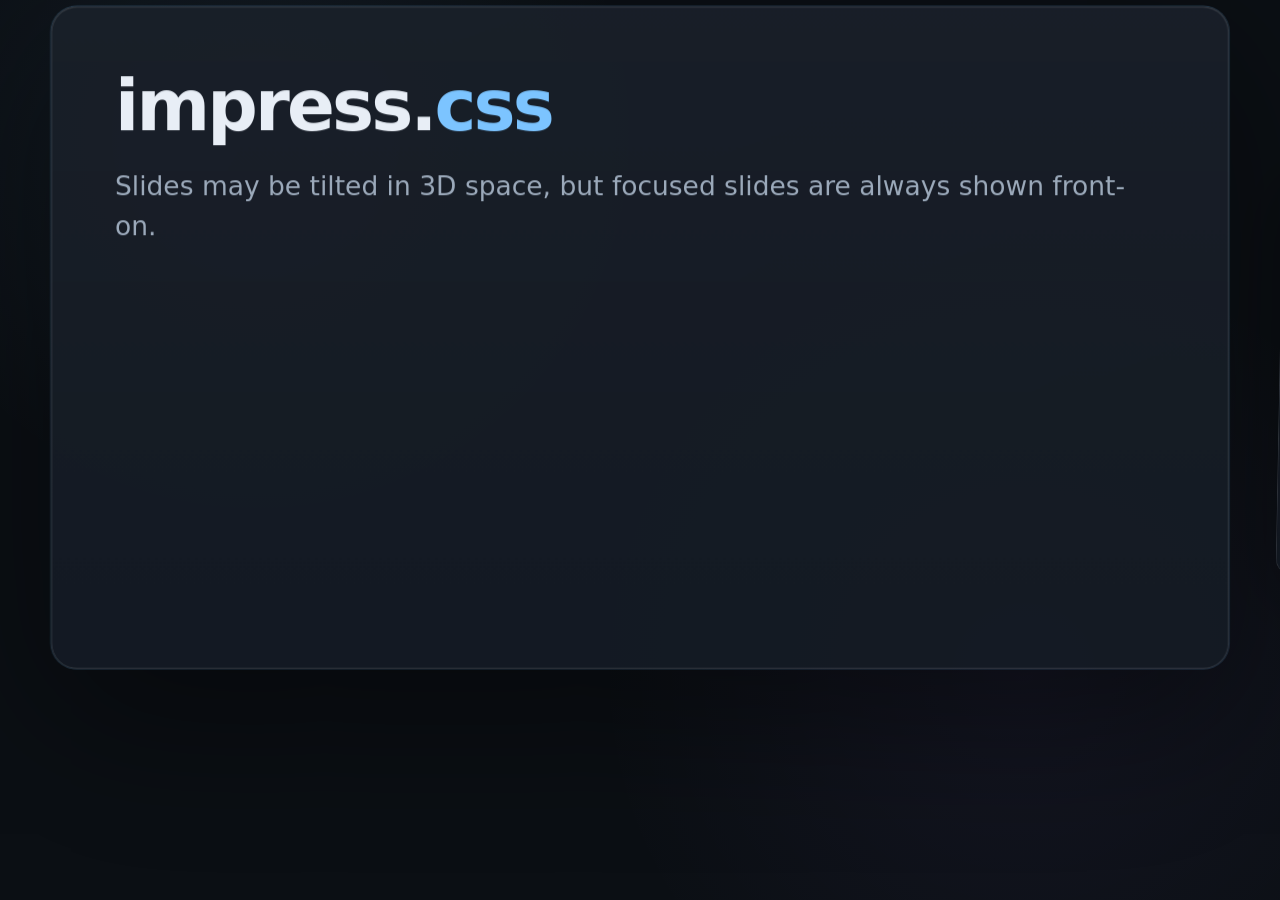
==== example.html @ f821f8a2 "Extract presentation assets and add usage guide" ====
<!doctype html>
<html lang="en">
<head>
  <meta charset="utf-8">
  <meta name="viewport" content="width=device-width, initial-scale=1">

  <title>impress.css example</title>
  <link rel="stylesheet" href="impressive.css">
</head>

<body>
<div class="impress">
  <div class="impress-camera">

    <section
      id="title"
      class="step"
      data-x="0"
      data-y="0"
      data-scale="1">
      <h1>impress.<span class="impress-accent">css</span></h1>
      <p>Slides may be tilted in 3D space, but focused slides are always shown front-on.</p>
    </section>

    <section
      id="layout"
      class="step"
      data-x="1450"
      data-y="0"
      data-z="-500"
      data-rotate-x="8"
      data-rotate-y="-18"
      data-rotate-z="4"
      data-scale=".92">
      <h2>3D coordinates live only in HTML</h2>

      <pre><code>&lt;section
  class="step"
  data-x="1450"
  data-y="0"
  data-rotate="4"
  data-scale=".92"&gt;</code></pre>
    </section>

    <section
      id="camera"
      class="step"
      data-x="2900"
      data-y="-700"
      data-z="-1300"
      data-rotate-x="-10"
      data-rotate-y="28"
      data-rotate-z="-7"
      data-scale="1.08">
      <h2>No slide IDs in impress.css</h2>
      <p>
        The tiny JavaScript bridge reads the active step's data-* attributes
        and exposes them as camera custom properties.
      </p>
    </section>

    <section
      id="overview-demo"
      class="step"
      data-x="2850"
      data-y="1000"
      data-z="-2200"
      data-rotate-x="14"
      data-rotate-y="-32"
      data-rotate-z="7"
      data-scale=".8">
      <h2>Overview is a 3D camera state</h2>
      <p>Insert <code>&lt;div class="overview"&gt;&lt;/div&gt;</code>; it shows all preceding slides.</p>
    </section>

    <div id="overview-1" class="overview"></div>

    <section
      id="finish"
      class="step"
      data-x="900"
      data-y="1550"
      data-z="-800"
      data-rotate-x="-6"
      data-rotate-y="16"
      data-rotate-z="-4"
      data-scale="1.05">
      <h1>
        HTML + imports.<br>
        <span class="impress-accent">No deck-specific CSS.</span>
      </h1>
    </section>

  </div>

  <nav class="impress-controls" aria-label="Presentation controls">
    <button type="button" data-prev aria-label="Previous slide">←</button>
    <button type="button" data-next aria-label="Next slide">→</button>
  </nav>
</div>
  <script src="impressive.js"></script>
</body>
</html>
---- impressive.css ----
/*
 * impress.css
 * CSS owns layout, transforms, transitions, and rendering.
 * JavaScript only bridges the active slide's data-* attributes to --camera-*.
 */

:root {
  color-scheme: dark;

  --impress-slide-width: 1200px;
  --impress-slide-height: 675px;

  /* Modern typed CSS arithmetic (Chromium/Safari modern baseline). */
  /* JS supplies a numeric fallback on browsers without typed arithmetic. */
  --impress-fit: 1;

  @supports (scale: calc(100vw / 1px)) {
    --impress-fit:
      min(
        calc(92vw / 1200px),
        calc(92vh / 675px)
      );
  }

  --impress-duration: 800ms;
  --impress-ease: cubic-bezier(.2, .75, .2, 1);

  --impress-bg: #0b0f14;
  --impress-panel: #111821;
  --impress-text: #e8eef6;
  --impress-muted: #9ba9ba;
  --impress-accent: #7cc4ff;
  --impress-border: rgb(255 255 255 / 12%);
}


@supports (scale: calc(100vw / 1px)) {
  :root {
    --impress-fit:
      min(
        calc(92vw / 1200px),
        calc(92vh / 675px)
      );
  }

  .impress {
    --camera-inv-s: calc(1 / var(--camera-s));
  }
}

* {
  box-sizing: border-box;
}

html,
body {
  width: 100%;
  height: 100%;
  margin: 0;
  overflow: hidden;
}

body {
  background: var(--impress-bg);
  color: var(--impress-text);
  font-family:
    Inter,
    ui-sans-serif,
    system-ui,
    -apple-system,
    BlinkMacSystemFont,
    "Segoe UI",
    sans-serif;
}

.impress {
  --camera-x: 0px;
  --camera-y: 0px;
  --camera-z: 0px;
  --camera-rx: 0deg;
  --camera-ry: 0deg;
  --camera-rz: 0deg;
  --camera-s: 1;
  --camera-inv-s: 1;

  position: relative;
  width: 100%;
  height: 100%;
  overflow: hidden;
  perspective: 1600px;
  transform-style: preserve-3d;

  background:
    radial-gradient(circle at 20% 15%, rgb(124 196 255 / 8%), transparent 30%),
    radial-gradient(circle at 80% 75%, rgb(160 120 255 / 6%), transparent 35%),
    var(--impress-bg);
}

/*
 * The camera uses values supplied by the bridge.
 * No deck-specific selector appears in this stylesheet.
 */
.impress-camera {
  position: absolute;
  left: 50%;
  top: 50%;
  width: 0;
  height: 0;

  transform-style: preserve-3d;
  transition: transform var(--impress-duration) var(--impress-ease);

  /*
   * Exact inverse of a focused slide's world transform:
   *
   *   T(x,y,z) Rx Ry Rz S
   *
   * becomes
   *
   *   S^-1 Rz^-1 Ry^-1 Rx^-1 T^-1
   *
   * Therefore every focused slide is displayed front-on and level,
   * regardless of how it is tilted in the 3D world.
   */
  transform:
    scale(
      calc(
        var(--impress-fit) *
        var(--camera-inv-s)
      )
    )
    rotateZ(calc(-1 * var(--camera-rz)))
    rotateY(calc(-1 * var(--camera-ry)))
    rotateX(calc(-1 * var(--camera-rx)))
    translate3d(
      calc(-1 * var(--camera-x)),
      calc(-1 * var(--camera-y)),
      calc(-1 * var(--camera-z))
    );
}

/*
 * Public authoring API:
 *
 *   data-x
 *   data-y
 *   data-z
 *   data-rotate
 *   data-scale
 *
 * A step's own world transform is read directly from HTML with attr().
 */

/*
 * An overview is a presentation state, not a visible slide.
 * Place it anywhere among the .step elements:
 *
 *   <div class="overview" id="overview-1"></div>
 *
 * Reaching it zooms out to all preceding slides.
 */
.overview {
  position: absolute;
  width: 0;
  height: 0;
  overflow: hidden;
  pointer-events: none;
}

.step {
  /*
   * Safe defaults. Modern browsers override these with typed attr().
   * Firefox 154 receives the real values from the tiny compatibility bridge.
   */
  --x: 0px;
  --y: 0px;
  --z: 0px;
  --rx: 0deg;
  --ry: 0deg;
  --rz: 0deg;
  --s: 1;

  --x: attr(data-x px, 0px);
  --y: attr(data-y px, 0px);
  --z: attr(data-z px, 0px);
  --rx: attr(data-rotate-x deg, 0deg);
  --ry: attr(data-rotate-y deg, 0deg);
  --rz: attr(data-rotate-z deg, attr(data-rotate deg, 0deg));
  --s: attr(data-scale type(<number>), 1);

  position: absolute;
  left: calc(var(--impress-slide-width) / -2);
  top: calc(var(--impress-slide-height) / -2);

  width: var(--impress-slide-width);
  height: var(--impress-slide-height);
  padding: 64px;

  /*
   * World transform:
   *   T · Rx · Ry · Rz · S
   *
   * The focused camera applies its exact inverse, so the selected
   * slide ends up front-on and horizontal.
   */
  transform:
    translate3d(var(--x), var(--y), var(--z))
    rotateX(var(--rx))
    rotateY(var(--ry))
    rotateZ(var(--rz))
    scale(var(--s));

  transform-origin: center;
  transform-style: preserve-3d;
  backface-visibility: hidden;
  opacity: 1;
  filter: none;

  border: 1px solid var(--impress-border);
  border-radius: 26px;

  background:
    linear-gradient(180deg, rgb(255 255 255 / 3.5%), rgb(255 255 255 / 1%)),
    rgb(17 24 33 / 94%);

  box-shadow:
    0 40px 120px rgb(0 0 0 / 32%),
    inset 0 1px 0 rgb(255 255 255 / 5%);

  transition: box-shadow 350ms ease;
}

.impress:not(:has(.step:target, #_overview:target)) .step:first-child,
.step:target {
  opacity: 1;
  filter: none;

  box-shadow:
    0 48px 160px rgb(0 0 0 / 45%),
    0 0 0 1px rgb(124 196 255 / 22%),
    inset 0 1px 0 rgb(255 255 255 / 6%);
}

.impress:has(#_overview:target) .step {
  opacity: .95;
  filter: none;
  cursor: pointer;
}

#_overview {
  position: fixed;
  width: 0;
  height: 0;
  overflow: hidden;
}

/* Minimal default presentation styling. */
.step h1 {
  margin: 0 0 20px;
  font-size: 72px;
  line-height: 1;
  letter-spacing: -.04em;
}

.step h2 {
  margin: 0 0 20px;
  font-size: 46px;
  letter-spacing: -.03em;
}

.step p,
.step li {
  font-size: 27px;
  line-height: 1.5;
  color: var(--impress-muted);
}

.step pre {
  padding: 24px;
  overflow: auto;

  border: 1px solid rgb(255 255 255 / 8%);
  border-radius: 18px;

  background: #0a1017;
  font: 21px/1.45 ui-monospace, "SFMono-Regular", Consolas, monospace;
}

.impress-accent {
  color: var(--impress-accent);
}

.impress-controls {
  position: fixed;
  z-index: 20;
  top: 18px;
  right: 18px;

  display: flex;
  gap: 8px;
  align-items: center;

  padding: 8px;
  border: 1px solid rgb(255 255 255 / 8%);
  border-radius: 14px;

  background: rgb(10 15 21 / 72%);
  backdrop-filter: blur(14px);
}

.impress-controls button {
  min-width: 40px;
  height: 40px;
  padding: 0 12px;

  border: 1px solid rgb(255 255 255 / 12%);
  border-radius: 10px;

  color: inherit;
  background: rgb(255 255 255 / 4%);
  font: inherit;
  cursor: pointer;
}

.impress-controls button:hover {
  background: rgb(255 255 255 / 9%);
}


@media (prefers-reduced-motion: reduce) {
  .impress-camera,
  .step {
    transition: none;
  }
}
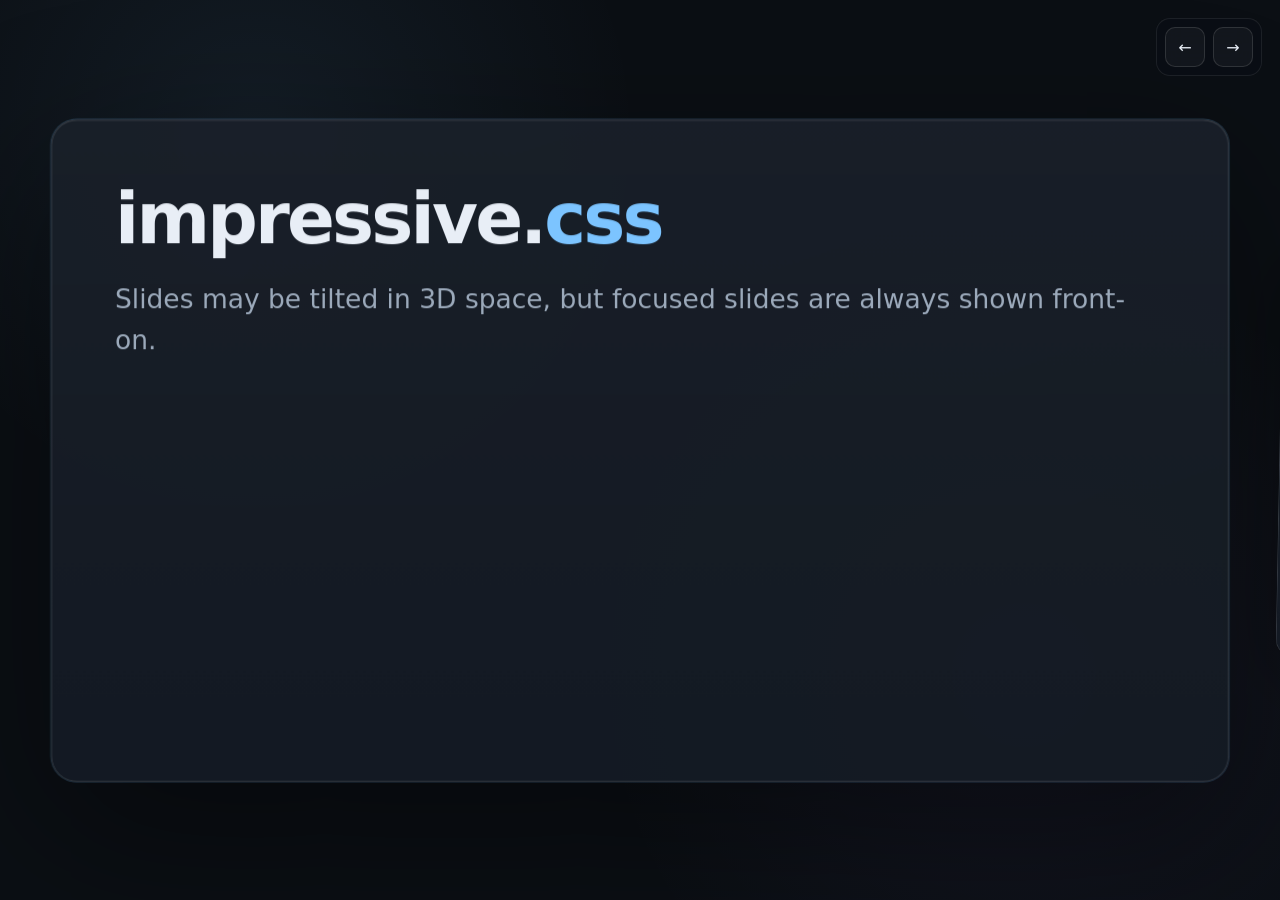
==== commit ef7b021b: "Rename impress prefixes to impressive" ====
--- a/example.html
+++ b/example.html
@@ -4,25 +4,23 @@
   <meta charset="utf-8">
   <meta name="viewport" content="width=device-width, initial-scale=1">
 
-  <title>impress.css example</title>
+  <title>impressive.css example</title>
   <link rel="stylesheet" href="impressive.css">
 </head>
 
 <body>
-<div class="impress">
-  <div class="impress-camera">
-
-    <section
+<div class="impressive">
+  <section
       id="title"
       class="step"
       data-x="0"
       data-y="0"
       data-scale="1">
-      <h1>impress.<span class="impress-accent">css</span></h1>
+      <h1>impressive.<span class="impressive-accent">css</span></h1>
       <p>Slides may be tilted in 3D space, but focused slides are always shown front-on.</p>
-    </section>
+  </section>
 
-    <section
+  <section
       id="layout"
       class="step"
       data-x="1450"
@@ -40,9 +38,9 @@
   data-y="0"
   data-rotate="4"
   data-scale=".92"&gt;</code></pre>
-    </section>
+  </section>
 
-    <section
+  <section
       id="camera"
       class="step"
       data-x="2900"
@@ -52,14 +50,14 @@
       data-rotate-y="28"
       data-rotate-z="-7"
       data-scale="1.08">
-      <h2>No slide IDs in impress.css</h2>
+      <h2>No slide IDs in impressive.css</h2>
       <p>
         The tiny JavaScript bridge reads the active step's data-* attributes
         and exposes them as camera custom properties.
       </p>
-    </section>
+  </section>
 
-    <section
+  <section
       id="overview-demo"
       class="step"
       data-x="2850"
@@ -71,11 +69,11 @@
       data-scale=".8">
       <h2>Overview is a 3D camera state</h2>
       <p>Insert <code>&lt;div class="overview"&gt;&lt;/div&gt;</code>; it shows all preceding slides.</p>
-    </section>
+  </section>
 
-    <div id="overview-1" class="overview"></div>
+  <div id="overview-1" class="overview"></div>
 
-    <section
+  <section
       id="finish"
       class="step"
       data-x="900"
@@ -87,13 +85,11 @@
       data-scale="1.05">
       <h1>
         HTML + imports.<br>
-        <span class="impress-accent">No deck-specific CSS.</span>
+        <span class="impressive-accent">No deck-specific CSS.</span>
       </h1>
-    </section>
+  </section>
 
-  </div>
-
-  <nav class="impress-controls" aria-label="Presentation controls">
+  <nav class="impressive-controls" aria-label="Presentation controls">
     <button type="button" data-prev aria-label="Previous slide">←</button>
     <button type="button" data-next aria-label="Next slide">→</button>
   </nav>
--- a/impressive.css
+++ b/impressive.css
@@ -1,5 +1,5 @@
 /*
- * impress.css
+ * impressive.css
  * CSS owns layout, transforms, transitions, and rendering.
  * JavaScript only bridges the active slide's data-* attributes to --camera-*.
  */
@@ -7,43 +7,43 @@
 :root {
   color-scheme: dark;
 
-  --impress-slide-width: 1200px;
-  --impress-slide-height: 675px;
+  --impressive-slide-width: 1200px;
+  --impressive-slide-height: 675px;
 
   /* Modern typed CSS arithmetic (Chromium/Safari modern baseline). */
   /* JS supplies a numeric fallback on browsers without typed arithmetic. */
-  --impress-fit: 1;
+  --impressive-fit: 1;
 
   @supports (scale: calc(100vw / 1px)) {
-    --impress-fit:
+    --impressive-fit:
       min(
         calc(92vw / 1200px),
         calc(92vh / 675px)
       );
   }
 
-  --impress-duration: 800ms;
-  --impress-ease: cubic-bezier(.2, .75, .2, 1);
-
-  --impress-bg: #0b0f14;
-  --impress-panel: #111821;
-  --impress-text: #e8eef6;
-  --impress-muted: #9ba9ba;
-  --impress-accent: #7cc4ff;
-  --impress-border: rgb(255 255 255 / 12%);
+  --impressive-duration: 800ms;
+  --impressive-ease: cubic-bezier(.2, .75, .2, 1);
+
+  --impressive-bg: #0b0f14;
+  --impressive-panel: #111821;
+  --impressive-text: #e8eef6;
+  --impressive-muted: #9ba9ba;
+  --impressive-accent: #7cc4ff;
+  --impressive-border: rgb(255 255 255 / 12%);
 }
 
 
 @supports (scale: calc(100vw / 1px)) {
   :root {
-    --impress-fit:
+    --impressive-fit:
       min(
         calc(92vw / 1200px),
         calc(92vh / 675px)
       );
   }
 
-  .impress {
+  .impressive {
     --camera-inv-s: calc(1 / var(--camera-s));
   }
 }
@@ -61,8 +61,8 @@
 }
 
 body {
-  background: var(--impress-bg);
-  color: var(--impress-text);
+  background: var(--impressive-bg);
+  color: var(--impressive-text);
   font-family:
     Inter,
     ui-sans-serif,
@@ -73,7 +73,7 @@
     sans-serif;
 }
 
-.impress {
+.impressive {
   --camera-x: 0px;
   --camera-y: 0px;
   --camera-z: 0px;
@@ -93,50 +93,7 @@
   background:
     radial-gradient(circle at 20% 15%, rgb(124 196 255 / 8%), transparent 30%),
     radial-gradient(circle at 80% 75%, rgb(160 120 255 / 6%), transparent 35%),
-    var(--impress-bg);
-}
-
-/*
- * The camera uses values supplied by the bridge.
- * No deck-specific selector appears in this stylesheet.
- */
-.impress-camera {
-  position: absolute;
-  left: 50%;
-  top: 50%;
-  width: 0;
-  height: 0;
-
-  transform-style: preserve-3d;
-  transition: transform var(--impress-duration) var(--impress-ease);
-
-  /*
-   * Exact inverse of a focused slide's world transform:
-   *
-   *   T(x,y,z) Rx Ry Rz S
-   *
-   * becomes
-   *
-   *   S^-1 Rz^-1 Ry^-1 Rx^-1 T^-1
-   *
-   * Therefore every focused slide is displayed front-on and level,
-   * regardless of how it is tilted in the 3D world.
-   */
-  transform:
-    scale(
-      calc(
-        var(--impress-fit) *
-        var(--camera-inv-s)
-      )
-    )
-    rotateZ(calc(-1 * var(--camera-rz)))
-    rotateY(calc(-1 * var(--camera-ry)))
-    rotateX(calc(-1 * var(--camera-rx)))
-    translate3d(
-      calc(-1 * var(--camera-x)),
-      calc(-1 * var(--camera-y)),
-      calc(-1 * var(--camera-z))
-    );
+    var(--impressive-bg);
 }
 
 /*
@@ -189,21 +146,38 @@
   --s: attr(data-scale type(<number>), 1);
 
   position: absolute;
-  left: calc(var(--impress-slide-width) / -2);
-  top: calc(var(--impress-slide-height) / -2);
-
-  width: var(--impress-slide-width);
-  height: var(--impress-slide-height);
+  left: 50%;
+  top: 50%;
+  margin-left: calc(var(--impressive-slide-width) / -2);
+  margin-top: calc(var(--impressive-slide-height) / -2);
+
+  width: var(--impressive-slide-width);
+  height: var(--impressive-slide-height);
   padding: 64px;
 
   /*
-   * World transform:
-   *   T · Rx · Ry · Rz · S
+   * Compose the shared camera transform with this slide's world transform:
    *
-   * The focused camera applies its exact inverse, so the selected
-   * slide ends up front-on and horizontal.
+   *   (S^-1 · Rz^-1 · Ry^-1 · Rx^-1 · T^-1)
+   *   · (T · Rx · Ry · Rz · S)
+   *
+   * The focused slide's transforms cancel, leaving it front-on and level.
    */
   transform:
+    scale(
+      calc(
+        var(--impressive-fit) *
+        var(--camera-inv-s)
+      )
+    )
+    rotateZ(calc(-1 * var(--camera-rz)))
+    rotateY(calc(-1 * var(--camera-ry)))
+    rotateX(calc(-1 * var(--camera-rx)))
+    translate3d(
+      calc(-1 * var(--camera-x)),
+      calc(-1 * var(--camera-y)),
+      calc(-1 * var(--camera-z))
+    )
     translate3d(var(--x), var(--y), var(--z))
     rotateX(var(--rx))
     rotateY(var(--ry))
@@ -216,7 +190,7 @@
   opacity: 1;
   filter: none;
 
-  border: 1px solid var(--impress-border);
+  border: 1px solid var(--impressive-border);
   border-radius: 26px;
 
   background:
@@ -227,10 +201,12 @@
     0 40px 120px rgb(0 0 0 / 32%),
     inset 0 1px 0 rgb(255 255 255 / 5%);
 
-  transition: box-shadow 350ms ease;
-}
-
-.impress:not(:has(.step:target, #_overview:target)) .step:first-child,
+  transition:
+    transform var(--impressive-duration) var(--impressive-ease),
+    box-shadow 350ms ease;
+}
+
+.impressive:not(:has(.step:target, .overview:target)) .step:first-child,
 .step:target {
   opacity: 1;
   filter: none;
@@ -241,17 +217,10 @@
     inset 0 1px 0 rgb(255 255 255 / 6%);
 }
 
-.impress:has(#_overview:target) .step {
+.impressive:has(.overview:target) .step {
   opacity: .95;
   filter: none;
   cursor: pointer;
-}
-
-#_overview {
-  position: fixed;
-  width: 0;
-  height: 0;
-  overflow: hidden;
 }
 
 /* Minimal default presentation styling. */
@@ -272,7 +241,7 @@
 .step li {
   font-size: 27px;
   line-height: 1.5;
-  color: var(--impress-muted);
+  color: var(--impressive-muted);
 }
 
 .step pre {
@@ -286,11 +255,11 @@
   font: 21px/1.45 ui-monospace, "SFMono-Regular", Consolas, monospace;
 }
 
-.impress-accent {
-  color: var(--impress-accent);
-}
-
-.impress-controls {
+.impressive-accent {
+  color: var(--impressive-accent);
+}
+
+.impressive-controls {
   position: fixed;
   z-index: 20;
   top: 18px;
@@ -308,7 +277,7 @@
   backdrop-filter: blur(14px);
 }
 
-.impress-controls button {
+.impressive-controls button {
   min-width: 40px;
   height: 40px;
   padding: 0 12px;
@@ -322,13 +291,12 @@
   cursor: pointer;
 }
 
-.impress-controls button:hover {
+.impressive-controls button:hover {
   background: rgb(255 255 255 / 9%);
 }
 
 
 @media (prefers-reduced-motion: reduce) {
-  .impress-camera,
   .step {
     transition: none;
   }
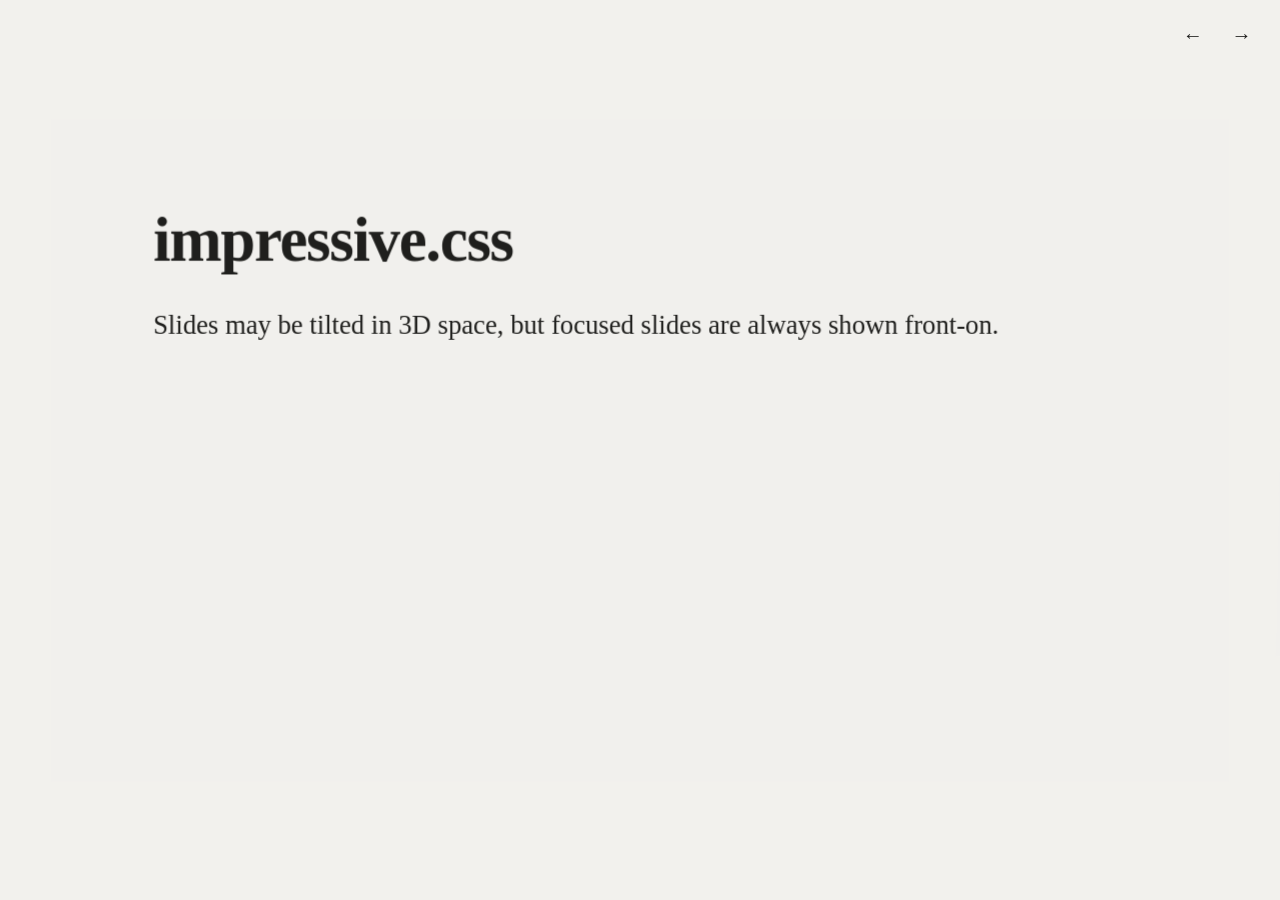
==== commit b804761c: "Add academia theme and 0BSD licensing" ====
--- a/example.html
+++ b/example.html
@@ -1,4 +1,18 @@
 <!doctype html>
+<!--
+  SPDX-License-Identifier: 0BSD
+
+  Permission to use, copy, modify, and/or distribute this software for any
+  purpose with or without fee is hereby granted.
+
+  THE SOFTWARE IS PROVIDED "AS IS" AND THE AUTHOR DISCLAIMS ALL WARRANTIES
+  WITH REGARD TO THIS SOFTWARE INCLUDING ALL IMPLIED WARRANTIES OF
+  MERCHANTABILITY AND FITNESS. IN NO EVENT SHALL THE AUTHOR BE LIABLE FOR ANY
+  SPECIAL, DIRECT, INDIRECT, OR CONSEQUENTIAL DAMAGES OR ANY DAMAGES
+  WHATSOEVER RESULTING FROM LOSS OF USE, DATA OR PROFITS, WHETHER IN AN ACTION
+  OF CONTRACT, NEGLIGENCE OR OTHER TORTIOUS ACTION, ARISING OUT OF OR IN
+  CONNECTION WITH THE USE OR PERFORMANCE OF THIS SOFTWARE.
+-->
 <html lang="en">
 <head>
   <meta charset="utf-8">
@@ -6,6 +20,7 @@
 
   <title>impressive.css example</title>
   <link rel="stylesheet" href="impressive.css">
+  <link rel="stylesheet" href="impressive-academia-light.css">
 </head>
 
 <body>
@@ -16,7 +31,7 @@
       data-x="0"
       data-y="0"
       data-scale="1">
-      <h1>impressive.<span class="impressive-accent">css</span></h1>
+      <h1>impressive.css</h1>
       <p>Slides may be tilted in 3D space, but focused slides are always shown front-on.</p>
   </section>
 
@@ -85,7 +100,7 @@
       data-scale="1.05">
       <h1>
         HTML + imports.<br>
-        <span class="impressive-accent">No deck-specific CSS.</span>
+        No deck-specific CSS.
       </h1>
   </section>
 
--- a/impressive.css
+++ b/impressive.css
@@ -1,12 +1,23 @@
 /*
+ * SPDX-License-Identifier: 0BSD
+ *
+ * Permission to use, copy, modify, and/or distribute this software for any
+ * purpose with or without fee is hereby granted.
+ *
+ * THE SOFTWARE IS PROVIDED "AS IS" AND THE AUTHOR DISCLAIMS ALL WARRANTIES
+ * WITH REGARD TO THIS SOFTWARE INCLUDING ALL IMPLIED WARRANTIES OF
+ * MERCHANTABILITY AND FITNESS. IN NO EVENT SHALL THE AUTHOR BE LIABLE FOR ANY
+ * SPECIAL, DIRECT, INDIRECT, OR CONSEQUENTIAL DAMAGES OR ANY DAMAGES
+ * WHATSOEVER RESULTING FROM LOSS OF USE, DATA OR PROFITS, WHETHER IN AN ACTION
+ * OF CONTRACT, NEGLIGENCE OR OTHER TORTIOUS ACTION, ARISING OUT OF OR IN
+ * CONNECTION WITH THE USE OR PERFORMANCE OF THIS SOFTWARE.
+ *
  * impressive.css
  * CSS owns layout, transforms, transitions, and rendering.
  * JavaScript only bridges the active slide's data-* attributes to --camera-*.
  */
 
 :root {
-  color-scheme: dark;
-
   --impressive-slide-width: 1200px;
   --impressive-slide-height: 675px;
 
@@ -25,12 +36,6 @@
   --impressive-duration: 800ms;
   --impressive-ease: cubic-bezier(.2, .75, .2, 1);
 
-  --impressive-bg: #0b0f14;
-  --impressive-panel: #111821;
-  --impressive-text: #e8eef6;
-  --impressive-muted: #9ba9ba;
-  --impressive-accent: #7cc4ff;
-  --impressive-border: rgb(255 255 255 / 12%);
 }
 
 
@@ -58,19 +63,6 @@
   height: 100%;
   margin: 0;
   overflow: hidden;
-}
-
-body {
-  background: var(--impressive-bg);
-  color: var(--impressive-text);
-  font-family:
-    Inter,
-    ui-sans-serif,
-    system-ui,
-    -apple-system,
-    BlinkMacSystemFont,
-    "Segoe UI",
-    sans-serif;
 }
 
 .impressive {
@@ -90,10 +82,6 @@
   perspective: 1600px;
   transform-style: preserve-3d;
 
-  background:
-    radial-gradient(circle at 20% 15%, rgb(124 196 255 / 8%), transparent 30%),
-    radial-gradient(circle at 80% 75%, rgb(160 120 255 / 6%), transparent 35%),
-    var(--impressive-bg);
 }
 
 /*
@@ -153,8 +141,6 @@
 
   width: var(--impressive-slide-width);
   height: var(--impressive-slide-height);
-  padding: 64px;
-
   /*
    * Compose the shared camera transform with this slide's world transform:
    *
@@ -190,31 +176,17 @@
   opacity: 1;
   filter: none;
 
-  border: 1px solid var(--impressive-border);
-  border-radius: 26px;
-
-  background:
-    linear-gradient(180deg, rgb(255 255 255 / 3.5%), rgb(255 255 255 / 1%)),
-    rgb(17 24 33 / 94%);
-
-  box-shadow:
-    0 40px 120px rgb(0 0 0 / 32%),
-    inset 0 1px 0 rgb(255 255 255 / 5%);
+  /* Keep each slide opaque so overlapping slides remain distinguishable. */
+  background: Canvas;
 
   transition:
-    transform var(--impressive-duration) var(--impressive-ease),
-    box-shadow 350ms ease;
+    transform var(--impressive-duration) var(--impressive-ease);
 }
 
 .impressive:not(:has(.step:target, .overview:target)) .step:first-child,
 .step:target {
   opacity: 1;
   filter: none;
-
-  box-shadow:
-    0 48px 160px rgb(0 0 0 / 45%),
-    0 0 0 1px rgb(124 196 255 / 22%),
-    inset 0 1px 0 rgb(255 255 255 / 6%);
 }
 
 .impressive:has(.overview:target) .step {
@@ -223,40 +195,8 @@
   cursor: pointer;
 }
 
-/* Minimal default presentation styling. */
-.step h1 {
-  margin: 0 0 20px;
-  font-size: 72px;
-  line-height: 1;
-  letter-spacing: -.04em;
-}
-
-.step h2 {
-  margin: 0 0 20px;
-  font-size: 46px;
-  letter-spacing: -.03em;
-}
-
-.step p,
-.step li {
-  font-size: 27px;
-  line-height: 1.5;
-  color: var(--impressive-muted);
-}
-
 .step pre {
-  padding: 24px;
   overflow: auto;
-
-  border: 1px solid rgb(255 255 255 / 8%);
-  border-radius: 18px;
-
-  background: #0a1017;
-  font: 21px/1.45 ui-monospace, "SFMono-Regular", Consolas, monospace;
-}
-
-.impressive-accent {
-  color: var(--impressive-accent);
 }
 
 .impressive-controls {
@@ -269,30 +209,6 @@
   gap: 8px;
   align-items: center;
 
-  padding: 8px;
-  border: 1px solid rgb(255 255 255 / 8%);
-  border-radius: 14px;
-
-  background: rgb(10 15 21 / 72%);
-  backdrop-filter: blur(14px);
-}
-
-.impressive-controls button {
-  min-width: 40px;
-  height: 40px;
-  padding: 0 12px;
-
-  border: 1px solid rgb(255 255 255 / 12%);
-  border-radius: 10px;
-
-  color: inherit;
-  background: rgb(255 255 255 / 4%);
-  font: inherit;
-  cursor: pointer;
-}
-
-.impressive-controls button:hover {
-  background: rgb(255 255 255 / 9%);
 }
 
 
--- a/impressive-academia-light.css
+++ b/impressive-academia-light.css
@@ -0,0 +1,103 @@
+/*
+ * SPDX-License-Identifier: 0BSD
+ *
+ * Permission to use, copy, modify, and/or distribute this software for any
+ * purpose with or without fee is hereby granted.
+ *
+ * THE SOFTWARE IS PROVIDED "AS IS" AND THE AUTHOR DISCLAIMS ALL WARRANTIES
+ * WITH REGARD TO THIS SOFTWARE INCLUDING ALL IMPLIED WARRANTIES OF
+ * MERCHANTABILITY AND FITNESS. IN NO EVENT SHALL THE AUTHOR BE LIABLE FOR ANY
+ * SPECIAL, DIRECT, INDIRECT, OR CONSEQUENTIAL DAMAGES OR ANY DAMAGES
+ * WHATSOEVER RESULTING FROM LOSS OF USE, DATA OR PROFITS, WHETHER IN AN ACTION
+ * OF CONTRACT, NEGLIGENCE OR OTHER TORTIOUS ACTION, ARISING OUT OF OR IN
+ * CONNECTION WITH THE USE OR PERFORMANCE OF THIS SOFTWARE.
+ *
+ * Academic light theme for impressive.js.
+ * Load this file after impressive.css.
+ */
+
+:root {
+  color-scheme: light;
+}
+
+body {
+  color: #1f1f1d;
+  background: #f2f1ed;
+  font-family:
+    "Iowan Old Style",
+    "Palatino Linotype",
+    Palatino,
+    "Book Antiqua",
+    Georgia,
+    "Times New Roman",
+    serif;
+  font-kerning: normal;
+  text-rendering: optimizeLegibility;
+}
+
+.step {
+  padding: 5.5rem 6.5rem;
+  color: #1f1f1d;
+  background: rgb(242 241 237 / 88%);
+}
+
+.step h1,
+.step h2,
+.step h3 {
+  font-weight: 600;
+}
+
+.step h1 {
+  margin: 0 0 2rem;
+  font-size: 4rem;
+  line-height: 1.08;
+  letter-spacing: -.02em;
+}
+
+.step h2 {
+  margin: 0 0 2rem;
+  font-size: 2.75rem;
+  line-height: 1.15;
+  letter-spacing: -.015em;
+}
+
+.step h3 {
+  margin: 1.5rem 0 .75rem;
+  font-size: 2rem;
+  line-height: 1.2;
+}
+
+.step p,
+.step li {
+  font-size: 1.7rem;
+  line-height: 1.6;
+}
+
+.step pre {
+  margin: 1.5rem 0;
+  overflow: auto;
+  color: #1f1f1d;
+  background: transparent;
+  font: 1.3rem/1.5 ui-monospace, "SFMono-Regular", Consolas, monospace;
+}
+
+.step a {
+  color: inherit;
+  text-decoration-thickness: .06em;
+  text-underline-offset: .14em;
+}
+
+.impressive-controls button {
+  padding: .35rem .65rem;
+  border: 0;
+  color: #1f1f1d;
+  background: transparent;
+  font: inherit;
+  font-size: 1.25rem;
+  cursor: pointer;
+}
+
+.impressive-controls button:hover,
+.impressive-controls button:focus-visible {
+  background: #e7e6e1;
+}
